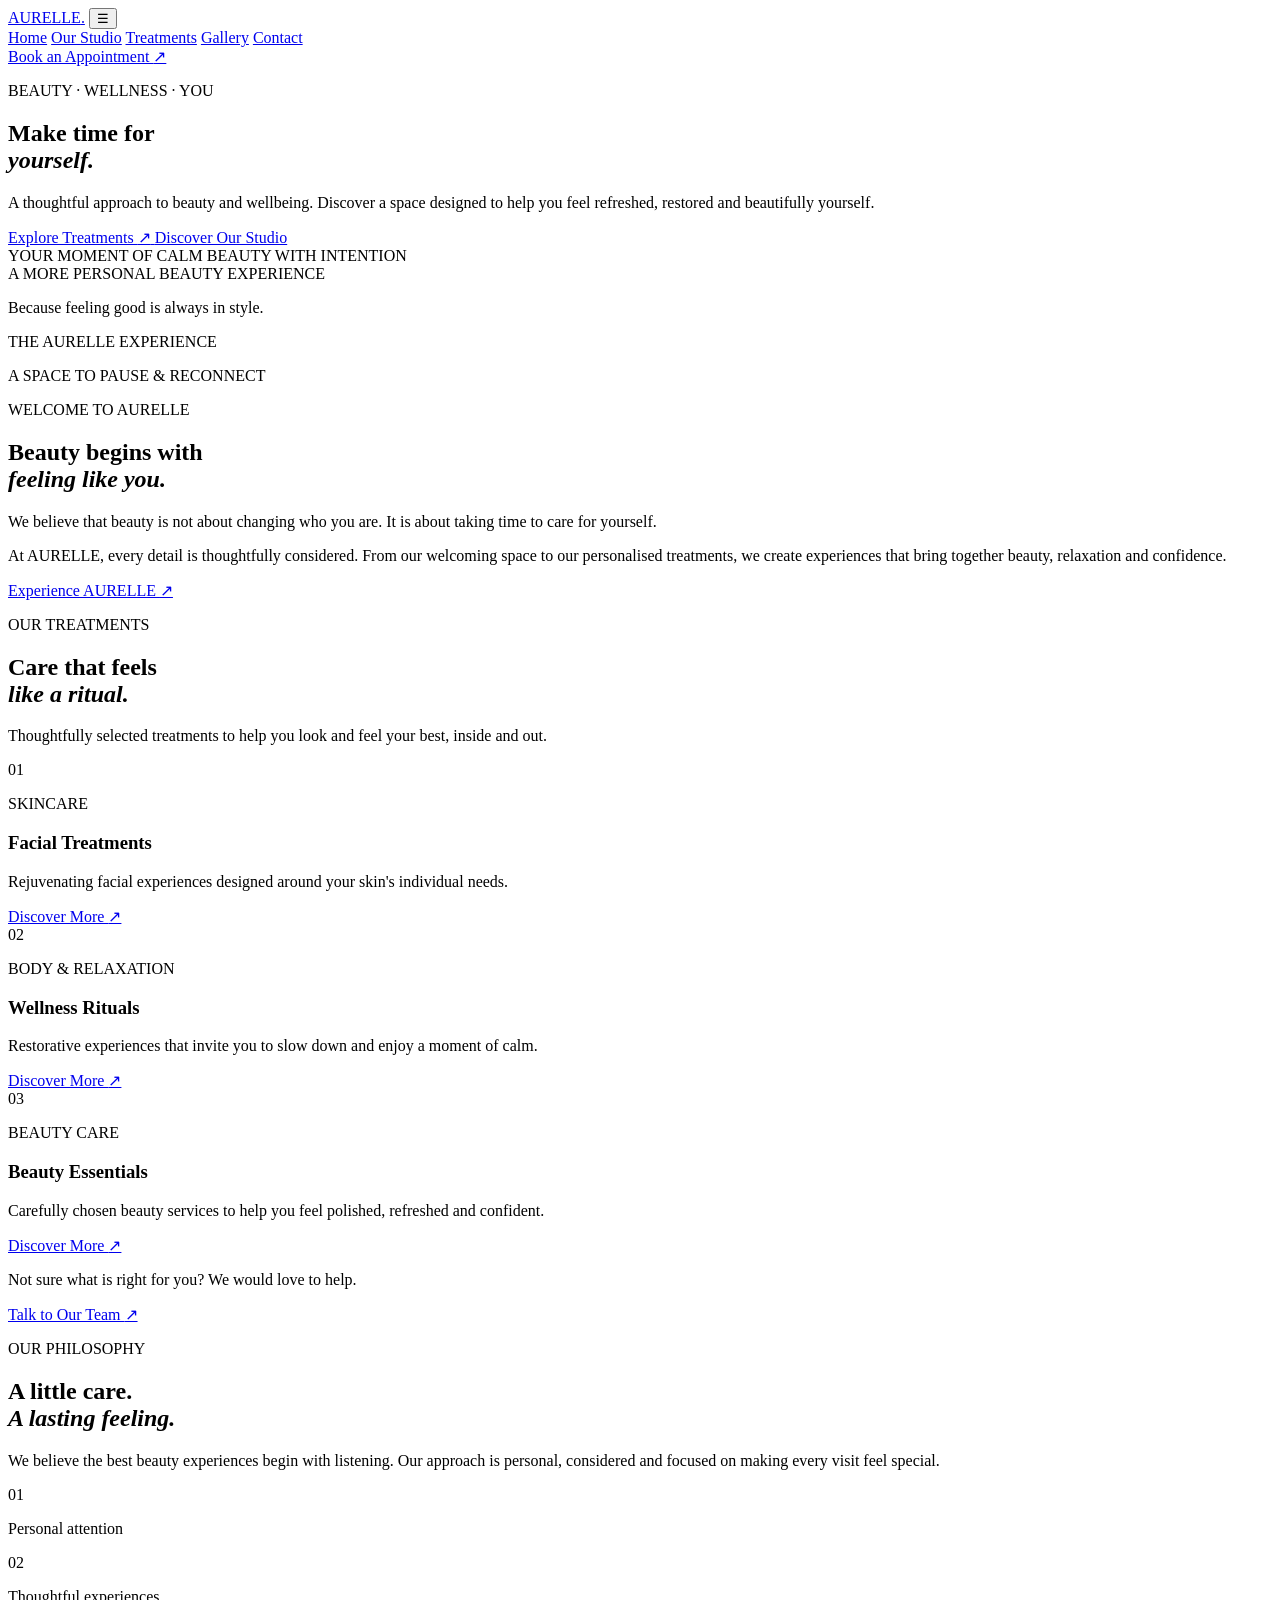
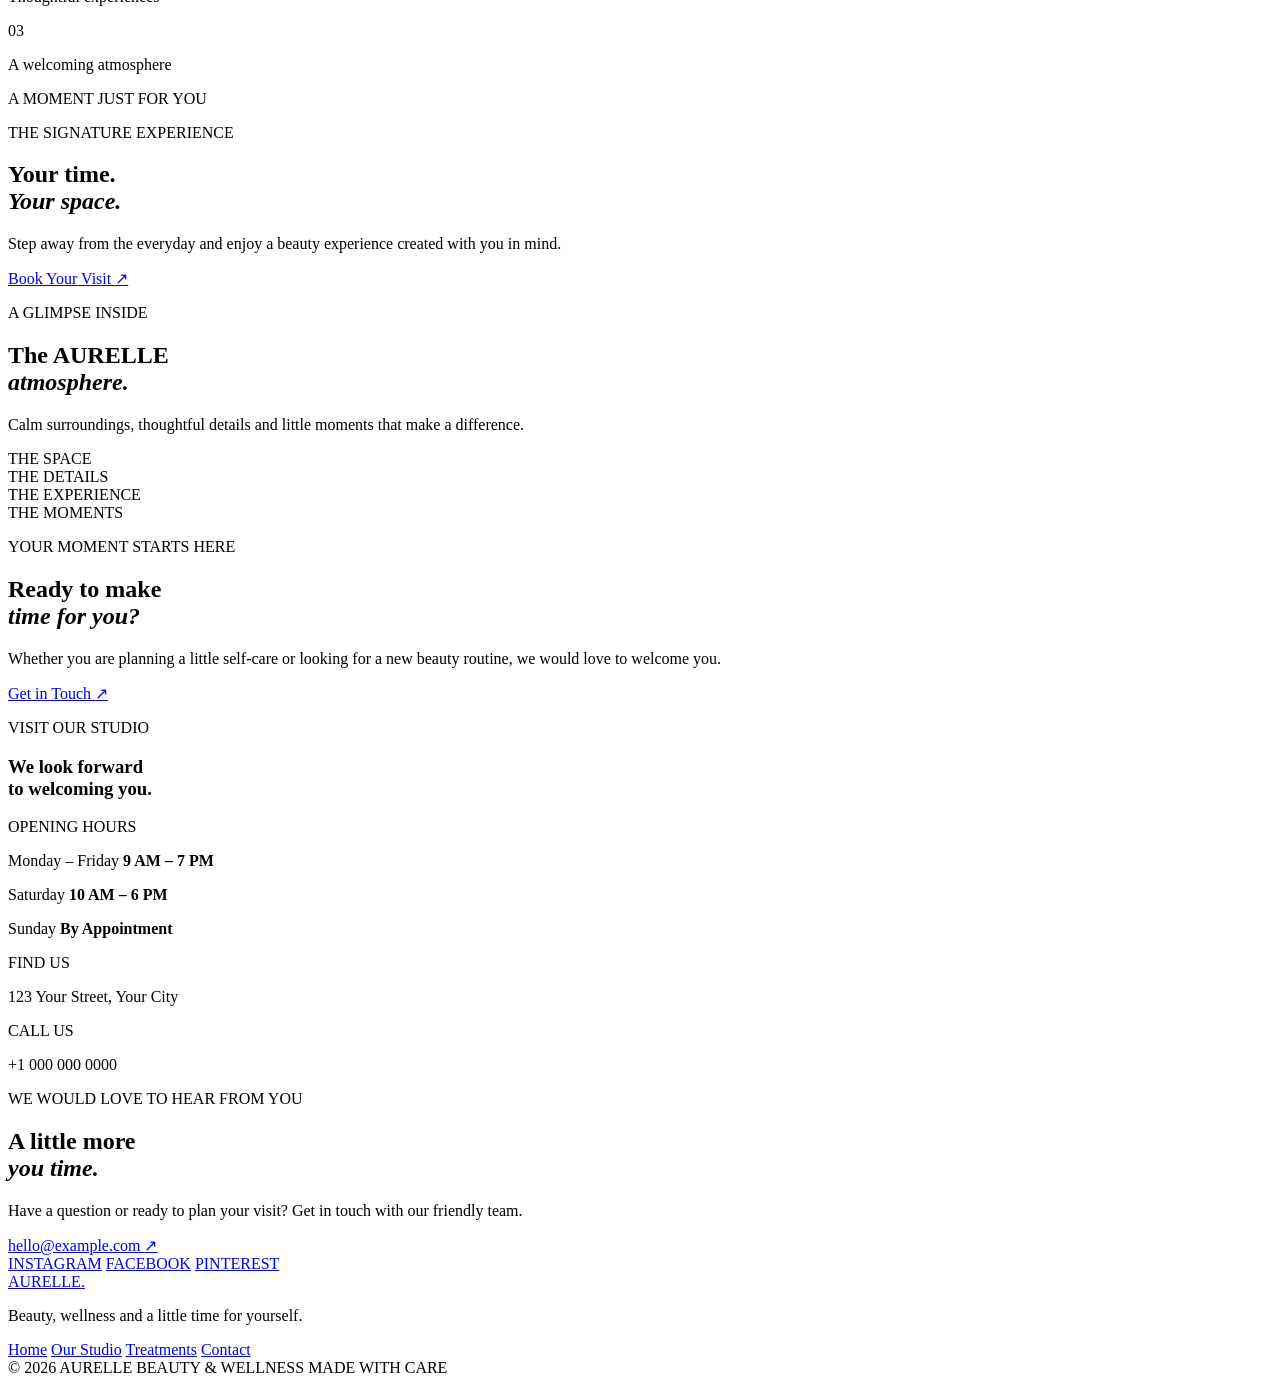
==== template-files/beauty-wellness-v1/index.html @ a6b0f8e2 "Add AURELLE Beauty Wellness HTML" ====
<!DOCTYPE html>
<html lang="en">
<head>
  <meta charset="UTF-8">
  <meta name="viewport" content="width=device-width, initial-scale=1.0">
  <meta name="description" content="AURELLE Beauty & Wellness Studio — Discover a more beautiful balance with our signature beauty and wellness treatments.">
  <title>AURELLE | Beauty & Wellness Studio</title>

  <link rel="preconnect" href="https://fonts.googleapis.com">
  <link rel="preconnect" href="https://fonts.gstatic.com" crossorigin>
  <link href="https://fonts.googleapis.com/css2?family=DM+Sans:wght@400;500;600;700&family=Playfair+Display:ital,wght@0,400;0,500;0,600;1,400;1,500&display=swap" rel="stylesheet">

  <link rel="stylesheet" href="style.css">
</head>
<body>

  <!-- HEADER -->
  <header class="site-header">
    <div class="container nav-wrap">
      <a href="#home" class="logo">AURELLE<span>.</span></a>

      <button class="menu-toggle" aria-label="Open navigation" aria-expanded="false">
        ☰
      </button>

      <nav class="main-nav">
        <a href="#home">Home</a>
        <a href="#about">Our Studio</a>
        <a href="#treatments">Treatments</a>
        <a href="#gallery">Gallery</a>
        <a href="#contact">Contact</a>
      </nav>

      <a href="#booking" class="nav-cta">Book an Appointment <span>↗</span></a>
    </div>
  </header>

  <main>

    <!-- HERO -->
    <section class="hero" id="home">
      <div class="hero-image">
        <div class="hero-overlay"></div>

        <div class="container hero-content">
          <p class="eyebrow">BEAUTY · WELLNESS · YOU</p>

          <h1>Make time for<br><em>yourself.</em></h1>

          <p class="hero-text">
            A thoughtful approach to beauty and wellbeing.
            Discover a space designed to help you feel refreshed,
            restored and beautifully yourself.
          </p>

          <div class="hero-actions">
            <a href="#treatments" class="button button-rose">
              Explore Treatments <span>↗</span>
            </a>
            <a href="#about" class="hero-link">Discover Our Studio</a>
          </div>

          <div class="hero-bottom">
            <span>YOUR MOMENT OF CALM</span>
            <span>BEAUTY WITH INTENTION</span>
          </div>
        </div>
      </div>
    </section>

    <!-- INTRO STRIP -->
    <section class="intro-strip">
      <div class="container intro-inner">
        <span>A MORE PERSONAL BEAUTY EXPERIENCE</span>
        <p>Because feeling good is always in style.</p>
      </div>
    </section>

    <!-- ABOUT -->
    <section class="section about-section" id="about">
      <div class="container about-grid">

        <div class="about-image">
          <div class="about-photo">
            <span>THE AURELLE EXPERIENCE</span>
          </div>
          <p class="image-caption">A SPACE TO PAUSE & RECONNECT</p>
        </div>

        <div class="about-content">
          <p class="eyebrow">WELCOME TO AURELLE</p>

          <h2>Beauty begins with<br><em>feeling like you.</em></h2>

          <p class="lead">
            We believe that beauty is not about changing who you are.
            It is about taking time to care for yourself.
          </p>

          <p>
            At AURELLE, every detail is thoughtfully considered.
            From our welcoming space to our personalised treatments,
            we create experiences that bring together beauty,
            relaxation and confidence.
          </p>

          <a href="#booking" class="text-link">
            Experience AURELLE <span>↗</span>
          </a>
        </div>

      </div>
    </section>

    <!-- TREATMENTS -->
    <section class="section treatments-section" id="treatments">
      <div class="container">

        <div class="section-heading">
          <div>
            <p class="eyebrow">OUR TREATMENTS</p>
            <h2>Care that feels<br><em>like a ritual.</em></h2>
          </div>

          <p class="section-note">
            Thoughtfully selected treatments to help you look
            and feel your best, inside and out.
          </p>
        </div>

        <div class="treatment-grid">

          <article class="treatment-card">
            <div class="treatment-image treatment-one">
              <span>01</span>
            </div>
            <div class="treatment-info">
              <p class="treatment-category">SKINCARE</p>
              <h3>Facial Treatments</h3>
              <p>
                Rejuvenating facial experiences designed around
                your skin's individual needs.
              </p>
              <a href="#booking">Discover More <span>↗</span></a>
            </div>
          </article>

          <article class="treatment-card">
            <div class="treatment-image treatment-two">
              <span>02</span>
            </div>
            <div class="treatment-info">
              <p class="treatment-category">BODY & RELAXATION</p>
              <h3>Wellness Rituals</h3>
              <p>
                Restorative experiences that invite you to slow
                down and enjoy a moment of calm.
              </p>
              <a href="#booking">Discover More <span>↗</span></a>
            </div>
          </article>

          <article class="treatment-card">
            <div class="treatment-image treatment-three">
              <span>03</span>
            </div>
            <div class="treatment-info">
              <p class="treatment-category">BEAUTY CARE</p>
              <h3>Beauty Essentials</h3>
              <p>
                Carefully chosen beauty services to help you
                feel polished, refreshed and confident.
              </p>
              <a href="#booking">Discover More <span>↗</span></a>
            </div>
          </article>

        </div>

        <div class="treatment-bottom">
          <p>Not sure what is right for you? We would love to help.</p>
          <a href="#contact" class="button button-dark">Talk to Our Team <span>↗</span></a>
        </div>

      </div>
    </section>

    <!-- PHILOSOPHY -->
    <section class="philosophy-section">
      <div class="container philosophy-grid">

        <div class="philosophy-content">
          <p class="eyebrow">OUR PHILOSOPHY</p>

          <h2>A little care.<br><em>A lasting feeling.</em></h2>

          <p>
            We believe the best beauty experiences begin with
            listening. Our approach is personal, considered
            and focused on making every visit feel special.
          </p>

          <div class="philosophy-points">
            <div>
              <span>01</span>
              <p>Personal attention</p>
            </div>
            <div>
              <span>02</span>
              <p>Thoughtful experiences</p>
            </div>
            <div>
              <span>03</span>
              <p>A welcoming atmosphere</p>
            </div>
          </div>
        </div>

        <div class="philosophy-image">
          <span>A MOMENT JUST FOR YOU</span>
        </div>

      </div>
    </section>

    <!-- SIGNATURE EXPERIENCE -->
    <section class="signature-section">
      <div class="signature-image"></div>
      <div class="signature-overlay"></div>

      <div class="container signature-content">
        <p class="eyebrow">THE SIGNATURE EXPERIENCE</p>
        <h2>Your time.<br><em>Your space.</em></h2>
        <p>
          Step away from the everyday and enjoy a beauty
          experience created with you in mind.
        </p>
        <a href="#booking" class="button button-light">
          Book Your Visit <span>↗</span>
        </a>
      </div>
    </section>

    <!-- GALLERY -->
    <section class="section gallery-section" id="gallery">
      <div class="container">

        <div class="section-heading gallery-heading">
          <div>
            <p class="eyebrow">A GLIMPSE INSIDE</p>
            <h2>The AURELLE<br><em>atmosphere.</em></h2>
          </div>
          <p class="section-note">
            Calm surroundings, thoughtful details and
            little moments that make a difference.
          </p>
        </div>

        <div class="gallery-grid">
          <div class="gallery-item gallery-one">
            <span>THE SPACE</span>
          </div>
          <div class="gallery-item gallery-two">
            <span>THE DETAILS</span>
          </div>
          <div class="gallery-item gallery-three">
            <span>THE EXPERIENCE</span>
          </div>
          <div class="gallery-item gallery-four">
            <span>THE MOMENTS</span>
          </div>
        </div>

      </div>
    </section>

    <!-- BOOKING -->
    <section class="section booking-section" id="booking">
      <div class="container booking-grid">

        <div class="booking-content">
          <p class="eyebrow">YOUR MOMENT STARTS HERE</p>
          <h2>Ready to make<br><em>time for you?</em></h2>
          <p>
            Whether you are planning a little self-care or
            looking for a new beauty routine, we would love
            to welcome you.
          </p>

          <a href="#contact" class="button button-rose">
            Get in Touch <span>↗</span>
          </a>
        </div>

        <div class="booking-card">
          <p class="eyebrow">VISIT OUR STUDIO</p>
          <h3>We look forward<br>to welcoming you.</h3>

          <div class="booking-detail">
            <span>OPENING HOURS</span>
            <p>Monday – Friday <strong>9 AM – 7 PM</strong></p>
            <p>Saturday <strong>10 AM – 6 PM</strong></p>
            <p>Sunday <strong>By Appointment</strong></p>
          </div>

          <div class="booking-detail">
            <span>FIND US</span>
            <p>123 Your Street, Your City</p>
          </div>

          <div class="booking-detail">
            <span>CALL US</span>
            <p>+1 000 000 0000</p>
          </div>
        </div>

      </div>
    </section>

    <!-- CONTACT -->
    <section class="contact-section" id="contact">
      <div class="container contact-inner">
        <p class="eyebrow">WE WOULD LOVE TO HEAR FROM YOU</p>
        <h2>A little more<br><em>you time.</em></h2>
        <p>
          Have a question or ready to plan your visit?
          Get in touch with our friendly team.
        </p>

        <a href="mailto:hello@example.com" class="button button-light">
          hello@example.com <span>↗</span>
        </a>

        <div class="social-links">
          <a href="#">INSTAGRAM</a>
          <a href="#">FACEBOOK</a>
          <a href="#">PINTEREST</a>
        </div>
      </div>
    </section>

  </main>

  <!-- FOOTER -->
  <footer class="site-footer">
    <div class="container footer-inner">

      <a href="#home" class="footer-logo">AURELLE<span>.</span></a>

      <p>Beauty, wellness and a little time for yourself.</p>

      <div class="footer-links">
        <a href="#home">Home</a>
        <a href="#about">Our Studio</a>
        <a href="#treatments">Treatments</a>
        <a href="#contact">Contact</a>
      </div>

      <div class="footer-bottom">
        <span>© 2026 AURELLE BEAUTY & WELLNESS</span>
        <span>MADE WITH CARE</span>
      </div>

    </div>
  </footer>

  <script>
    const menuToggle = document.querySelector(".menu-toggle");
    const mainNav = document.querySelector(".main-nav");

    menuToggle.addEventListener("click", () => {
      mainNav.classList.toggle("open");
      const isOpen = mainNav.classList.contains("open");
      menuToggle.setAttribute("aria-expanded", isOpen);
      menuToggle.textContent = isOpen ? "✕" : "☰";
    });

    document.querySelectorAll(".main-nav a").forEach(link => {
      link.addEventListener("click", () => {
        mainNav.classList.remove("open");
        menuToggle.setAttribute("aria-expanded", "false");
        menuToggle.textContent = "☰";
      });
    });
  </script>

</body>
</html>
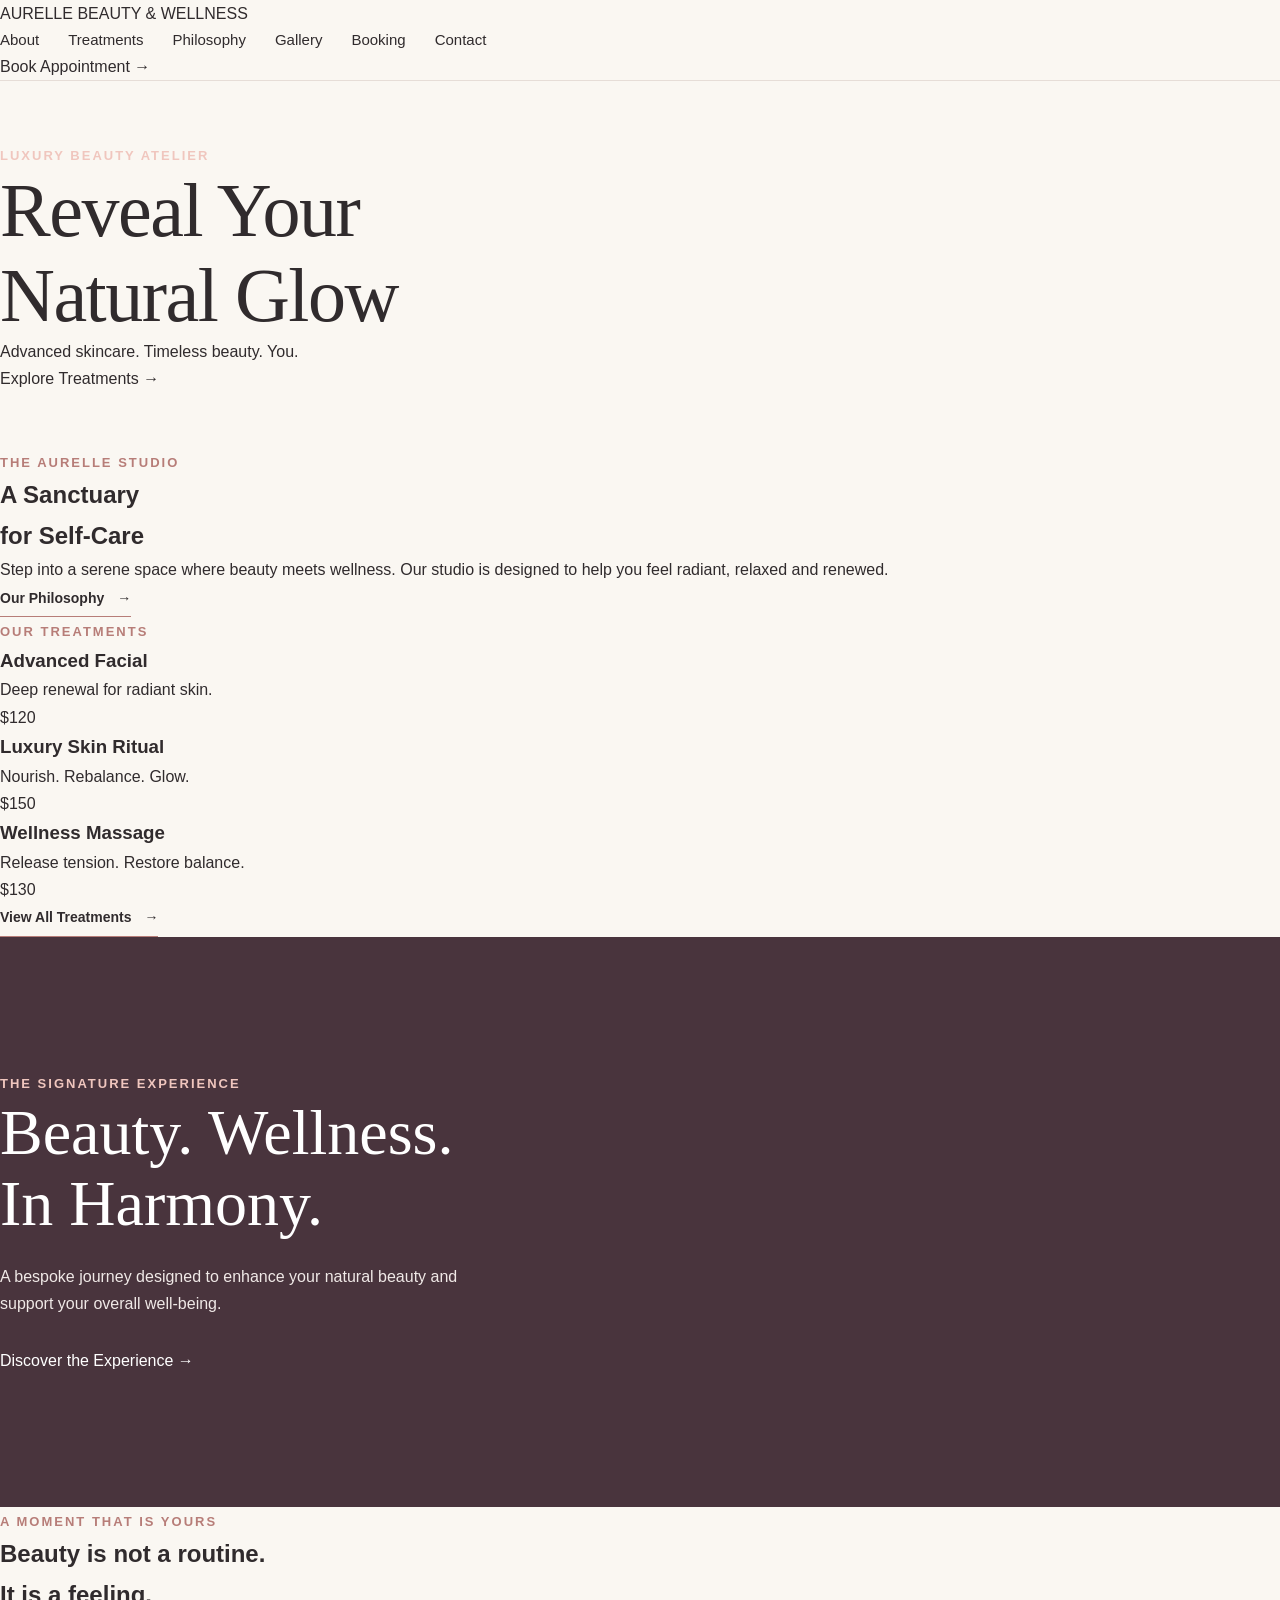
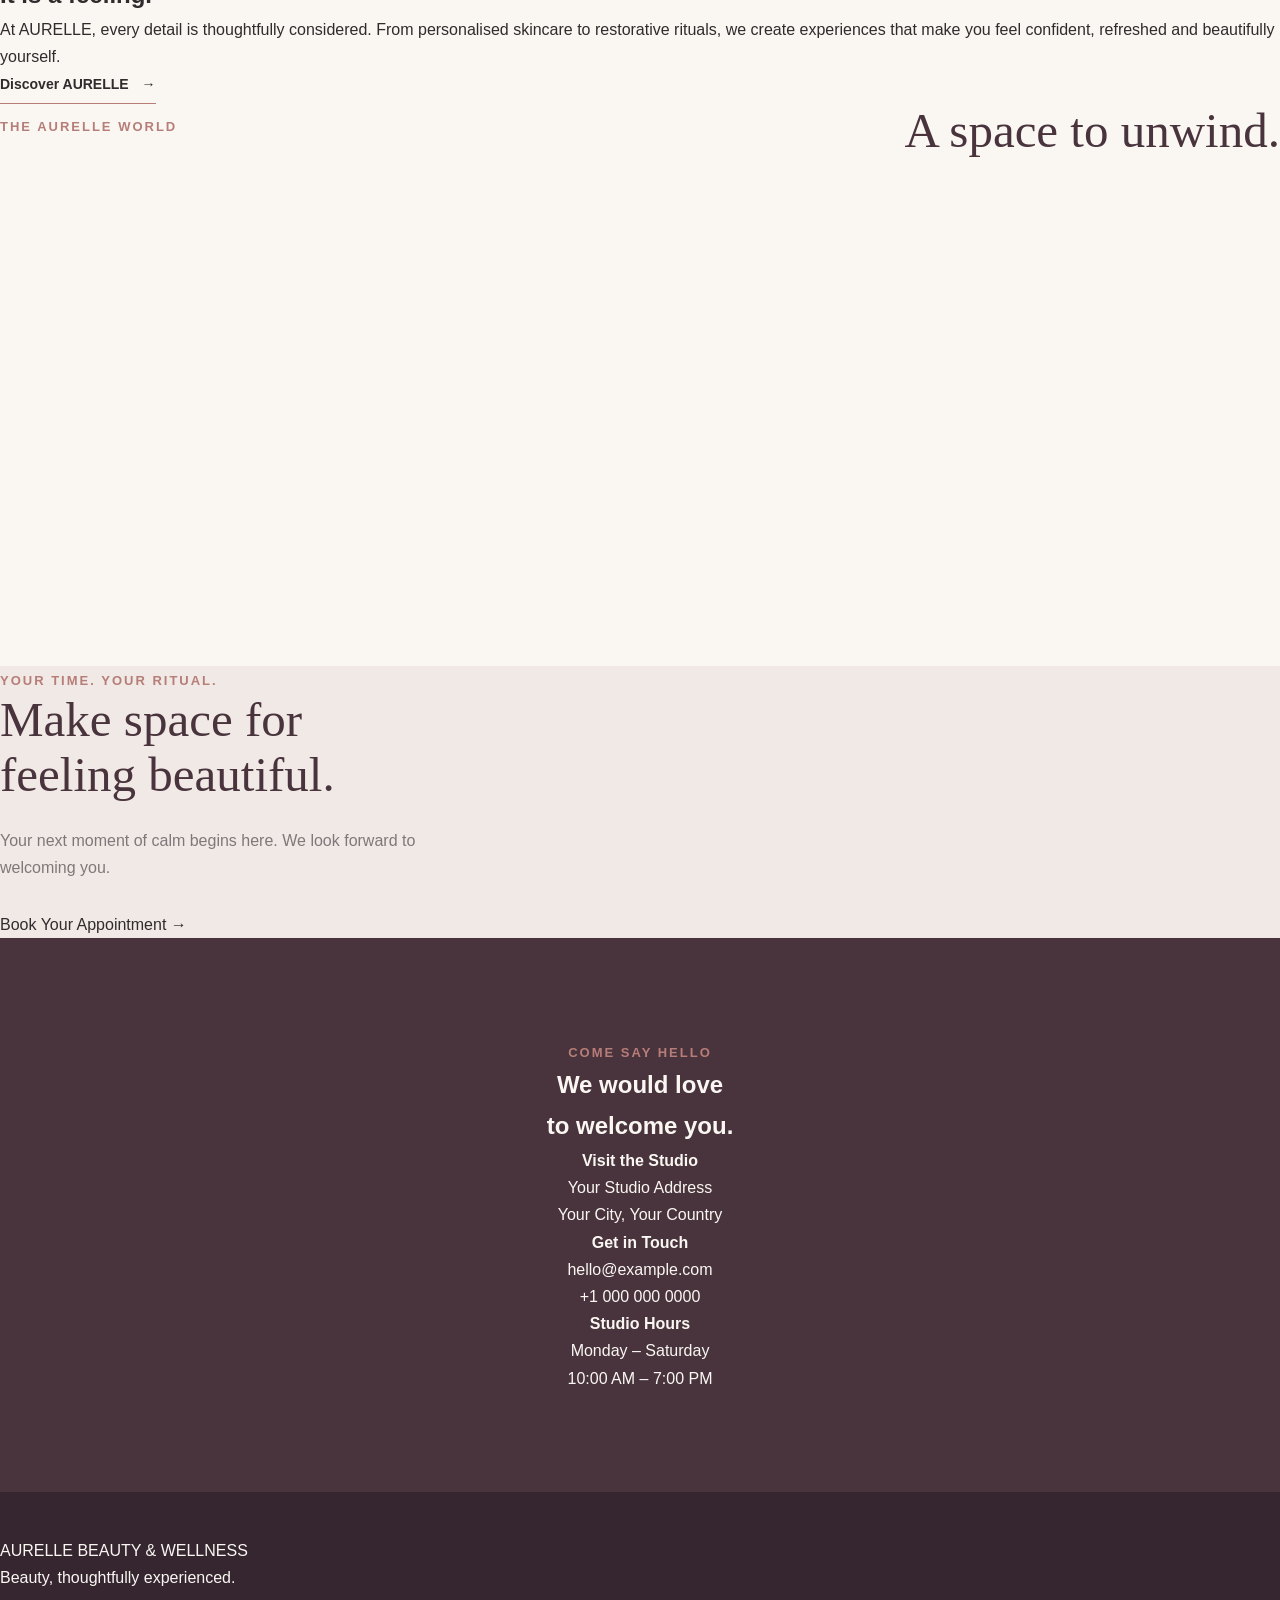
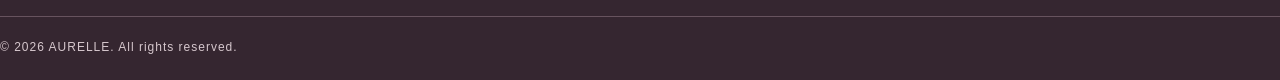
==== commit ef13c8c0: "Redesign AURELLE luxury beauty layout" ====
--- a/template-files/beauty-wellness-v1/index.html
+++ b/template-files/beauty-wellness-v1/index.html
@@ -4,365 +4,167 @@
 <head>
   <meta charset="UTF-8">
   <meta name="viewport" content="width=device-width, initial-scale=1.0">
-  <meta name="description" content="AURELLE Beauty & Wellness Studio — Discover a more beautiful balance with our signature beauty and wellness treatments.">
-  <title>AURELLE | Beauty & Wellness Studio</title>
+  <meta name="description" content="AURELLE Luxury Beauty Atelier — advanced skincare, timeless beauty and restorative wellness.">
+  <title>AURELLE | Luxury Beauty Atelier</title>
 
   <link rel="preconnect" href="https://fonts.googleapis.com">
   <link rel="preconnect" href="https://fonts.gstatic.com" crossorigin>
-  <link href="https://fonts.googleapis.com/css2?family=DM+Sans:wght@400;500;600;700&family=Playfair+Display:ital,wght@0,400;0,500;0,600;1,400;1,500&display=swap" rel="stylesheet">
+  <link href="https://fonts.googleapis.com/css2?family=DM+Sans:wght@400;500;600;700&family=Playfair+Display:wght@400;500;600&display=swap" rel="stylesheet">
 
   <link rel="stylesheet" href="style.css">
 </head>
+
 <body>
 
-  <!-- HEADER -->
   <header class="site-header">
-    <div class="container nav-wrap">
-      <a href="#home" class="logo">AURELLE<span>.</span></a>
+    <a href="#home" class="brand">
+      <span class="brand-name">AURELLE</span>
+      <span class="brand-subtitle">BEAUTY & WELLNESS</span>
+    </a>
 
-      <button class="menu-toggle" aria-label="Open navigation" aria-expanded="false">
-        ☰
-      </button>
+    <button class="menu-toggle" aria-label="Open navigation" aria-expanded="false">
+      <span></span>
+      <span></span>
+    </button>
 
-      <nav class="main-nav">
-        <a href="#home">Home</a>
-        <a href="#about">Our Studio</a>
-        <a href="#treatments">Treatments</a>
-        <a href="#gallery">Gallery</a>
-        <a href="#contact">Contact</a>
-      </nav>
+    <nav class="main-nav">
+      <a href="#studio">About</a>
+      <a href="#treatments">Treatments</a>
+      <a href="#philosophy">Philosophy</a>
+      <a href="#gallery">Gallery</a>
+      <a href="#booking">Booking</a>
+      <a href="#contact">Contact</a>
+    </nav>
 
-      <a href="#booking" class="nav-cta">Book an Appointment <span>↗</span></a>
-    </div>
+    <a href="#booking" class="header-button">Book Appointment <span>→</span></a>
   </header>
 
   <main>
 
     <!-- HERO -->
     <section class="hero" id="home">
-      <div class="hero-image">
-        <div class="hero-overlay"></div>
-
-        <div class="container hero-content">
-          <p class="eyebrow">BEAUTY · WELLNESS · YOU</p>
-
-          <h1>Make time for<br><em>yourself.</em></h1>
-
-          <p class="hero-text">
-            A thoughtful approach to beauty and wellbeing.
-            Discover a space designed to help you feel refreshed,
-            restored and beautifully yourself.
-          </p>
-
-          <div class="hero-actions">
-            <a href="#treatments" class="button button-rose">
-              Explore Treatments <span>↗</span>
-            </a>
-            <a href="#about" class="hero-link">Discover Our Studio</a>
-          </div>
-
-          <div class="hero-bottom">
-            <span>YOUR MOMENT OF CALM</span>
-            <span>BEAUTY WITH INTENTION</span>
-          </div>
-        </div>
+      <div class="hero-content">
+        <span class="eyebrow">LUXURY BEAUTY ATELIER</span>
+        <h1>Reveal Your<br>Natural Glow</h1>
+        <p>Advanced skincare. Timeless beauty. You.</p>
+        <a href="#treatments" class="primary-button">Explore Treatments <span>→</span></a>
       </div>
     </section>
 
-    <!-- INTRO STRIP -->
-    <section class="intro-strip">
-      <div class="container intro-inner">
-        <span>A MORE PERSONAL BEAUTY EXPERIENCE</span>
-        <p>Because feeling good is always in style.</p>
+    <!-- STUDIO AND TREATMENTS -->
+    <section class="studio-treatment" id="studio">
+
+      <div class="studio-image" role="img" aria-label="Elegant luxury spa treatment room"></div>
+
+      <div class="studio-intro">
+        <span class="eyebrow">THE AURELLE STUDIO</span>
+        <h2>A Sanctuary<br>for Self-Care</h2>
+        <p>Step into a serene space where beauty meets wellness. Our studio is designed to help you feel radiant, relaxed and renewed.</p>
+        <a href="#philosophy" class="text-link">Our Philosophy <span>→</span></a>
+      </div>
+
+      <div class="treatment-list" id="treatments">
+        <span class="eyebrow">OUR TREATMENTS</span>
+
+        <div class="treatment-row">
+          <div>
+            <h3>Advanced Facial</h3>
+            <p>Deep renewal for radiant skin.</p>
+          </div>
+          <span class="treatment-price">$120</span>
+        </div>
+
+        <div class="treatment-row">
+          <div>
+            <h3>Luxury Skin Ritual</h3>
+            <p>Nourish. Rebalance. Glow.</p>
+          </div>
+          <span class="treatment-price">$150</span>
+        </div>
+
+        <div class="treatment-row">
+          <div>
+            <h3>Wellness Massage</h3>
+            <p>Release tension. Restore balance.</p>
+          </div>
+          <span class="treatment-price">$130</span>
+        </div>
+
+        <a href="#booking" class="text-link">View All Treatments <span>→</span></a>
+      </div>
+
+    </section>
+
+    <!-- SIGNATURE EXPERIENCE -->
+    <section class="signature-section" id="philosophy">
+      <div class="signature-content">
+        <span class="eyebrow">THE SIGNATURE EXPERIENCE</span>
+        <h2>Beauty. Wellness.<br>In Harmony.</h2>
+        <p>A bespoke journey designed to enhance your natural beauty and support your overall well-being.</p>
+        <a href="#booking" class="light-button">Discover the Experience <span>→</span></a>
       </div>
     </section>
 
-    <!-- ABOUT -->
-    <section class="section about-section" id="about">
-      <div class="container about-grid">
+    <!-- EDITORIAL INTRODUCTION -->
+    <section class="editorial-section">
+      <div class="editorial-heading">
+        <span class="eyebrow">A MOMENT THAT IS YOURS</span>
+        <h2>Beauty is not a routine.<br>It is a feeling.</h2>
+      </div>
 
-        <div class="about-image">
-          <div class="about-photo">
-            <span>THE AURELLE EXPERIENCE</span>
-          </div>
-          <p class="image-caption">A SPACE TO PAUSE & RECONNECT</p>
-        </div>
-
-        <div class="about-content">
-          <p class="eyebrow">WELCOME TO AURELLE</p>
-
-          <h2>Beauty begins with<br><em>feeling like you.</em></h2>
-
-          <p class="lead">
-            We believe that beauty is not about changing who you are.
-            It is about taking time to care for yourself.
-          </p>
-
-          <p>
-            At AURELLE, every detail is thoughtfully considered.
-            From our welcoming space to our personalised treatments,
-            we create experiences that bring together beauty,
-            relaxation and confidence.
-          </p>
-
-          <a href="#booking" class="text-link">
-            Experience AURELLE <span>↗</span>
-          </a>
-        </div>
-
-      </div>
-    </section>
-
-    <!-- TREATMENTS -->
-    <section class="section treatments-section" id="treatments">
-      <div class="container">
-
-        <div class="section-heading">
-          <div>
-            <p class="eyebrow">OUR TREATMENTS</p>
-            <h2>Care that feels<br><em>like a ritual.</em></h2>
-          </div>
-
-          <p class="section-note">
-            Thoughtfully selected treatments to help you look
-            and feel your best, inside and out.
-          </p>
-        </div>
-
-        <div class="treatment-grid">
-
-          <article class="treatment-card">
-            <div class="treatment-image treatment-one">
-              <span>01</span>
-            </div>
-            <div class="treatment-info">
-              <p class="treatment-category">SKINCARE</p>
-              <h3>Facial Treatments</h3>
-              <p>
-                Rejuvenating facial experiences designed around
-                your skin's individual needs.
-              </p>
-              <a href="#booking">Discover More <span>↗</span></a>
-            </div>
-          </article>
-
-          <article class="treatment-card">
-            <div class="treatment-image treatment-two">
-              <span>02</span>
-            </div>
-            <div class="treatment-info">
-              <p class="treatment-category">BODY & RELAXATION</p>
-              <h3>Wellness Rituals</h3>
-              <p>
-                Restorative experiences that invite you to slow
-                down and enjoy a moment of calm.
-              </p>
-              <a href="#booking">Discover More <span>↗</span></a>
-            </div>
-          </article>
-
-          <article class="treatment-card">
-            <div class="treatment-image treatment-three">
-              <span>03</span>
-            </div>
-            <div class="treatment-info">
-              <p class="treatment-category">BEAUTY CARE</p>
-              <h3>Beauty Essentials</h3>
-              <p>
-                Carefully chosen beauty services to help you
-                feel polished, refreshed and confident.
-              </p>
-              <a href="#booking">Discover More <span>↗</span></a>
-            </div>
-          </article>
-
-        </div>
-
-        <div class="treatment-bottom">
-          <p>Not sure what is right for you? We would love to help.</p>
-          <a href="#contact" class="button button-dark">Talk to Our Team <span>↗</span></a>
-        </div>
-
-      </div>
-    </section>
-
-    <!-- PHILOSOPHY -->
-    <section class="philosophy-section">
-      <div class="container philosophy-grid">
-
-        <div class="philosophy-content">
-          <p class="eyebrow">OUR PHILOSOPHY</p>
-
-          <h2>A little care.<br><em>A lasting feeling.</em></h2>
-
-          <p>
-            We believe the best beauty experiences begin with
-            listening. Our approach is personal, considered
-            and focused on making every visit feel special.
-          </p>
-
-          <div class="philosophy-points">
-            <div>
-              <span>01</span>
-              <p>Personal attention</p>
-            </div>
-            <div>
-              <span>02</span>
-              <p>Thoughtful experiences</p>
-            </div>
-            <div>
-              <span>03</span>
-              <p>A welcoming atmosphere</p>
-            </div>
-          </div>
-        </div>
-
-        <div class="philosophy-image">
-          <span>A MOMENT JUST FOR YOU</span>
-        </div>
-
-      </div>
-    </section>
-
-    <!-- SIGNATURE EXPERIENCE -->
-    <section class="signature-section">
-      <div class="signature-image"></div>
-      <div class="signature-overlay"></div>
-
-      <div class="container signature-content">
-        <p class="eyebrow">THE SIGNATURE EXPERIENCE</p>
-        <h2>Your time.<br><em>Your space.</em></h2>
-        <p>
-          Step away from the everyday and enjoy a beauty
-          experience created with you in mind.
-        </p>
-        <a href="#booking" class="button button-light">
-          Book Your Visit <span>↗</span>
-        </a>
+      <div class="editorial-copy">
+        <p>At AURELLE, every detail is thoughtfully considered. From personalised skincare to restorative rituals, we create experiences that make you feel confident, refreshed and beautifully yourself.</p>
+        <a href="#contact" class="text-link">Discover AURELLE <span>→</span></a>
       </div>
     </section>
 
     <!-- GALLERY -->
-    <section class="section gallery-section" id="gallery">
-      <div class="container">
+    <section class="gallery-section" id="gallery">
+      <div class="section-heading">
+        <span class="eyebrow">THE AURELLE WORLD</span>
+        <h2>A space to unwind.</h2>
+      </div>
 
-        <div class="section-heading gallery-heading">
-          <div>
-            <p class="eyebrow">A GLIMPSE INSIDE</p>
-            <h2>The AURELLE<br><em>atmosphere.</em></h2>
-          </div>
-          <p class="section-note">
-            Calm surroundings, thoughtful details and
-            little moments that make a difference.
-          </p>
-        </div>
-
-        <div class="gallery-grid">
-          <div class="gallery-item gallery-one">
-            <span>THE SPACE</span>
-          </div>
-          <div class="gallery-item gallery-two">
-            <span>THE DETAILS</span>
-          </div>
-          <div class="gallery-item gallery-three">
-            <span>THE EXPERIENCE</span>
-          </div>
-          <div class="gallery-item gallery-four">
-            <span>THE MOMENTS</span>
-          </div>
-        </div>
-
+      <div class="gallery-grid">
+        <div class="gallery-image gallery-one" role="img" aria-label="Relaxing spa interior"></div>
+        <div class="gallery-image gallery-two" role="img" aria-label="Luxury skincare products"></div>
+        <div class="gallery-image gallery-three" role="img" aria-label="Spa wellness treatment"></div>
       </div>
     </section>
 
     <!-- BOOKING -->
-    <section class="section booking-section" id="booking">
-      <div class="container booking-grid">
-
-        <div class="booking-content">
-          <p class="eyebrow">YOUR MOMENT STARTS HERE</p>
-          <h2>Ready to make<br><em>time for you?</em></h2>
-          <p>
-            Whether you are planning a little self-care or
-            looking for a new beauty routine, we would love
-            to welcome you.
-          </p>
-
-          <a href="#contact" class="button button-rose">
-            Get in Touch <span>↗</span>
-          </a>
-        </div>
-
-        <div class="booking-card">
-          <p class="eyebrow">VISIT OUR STUDIO</p>
-          <h3>We look forward<br>to welcoming you.</h3>
-
-          <div class="booking-detail">
-            <span>OPENING HOURS</span>
-            <p>Monday – Friday <strong>9 AM – 7 PM</strong></p>
-            <p>Saturday <strong>10 AM – 6 PM</strong></p>
-            <p>Sunday <strong>By Appointment</strong></p>
-          </div>
-
-          <div class="booking-detail">
-            <span>FIND US</span>
-            <p>123 Your Street, Your City</p>
-          </div>
-
-          <div class="booking-detail">
-            <span>CALL US</span>
-            <p>+1 000 000 0000</p>
-          </div>
-        </div>
-
+    <section class="booking-section" id="booking">
+      <div class="booking-content">
+        <span class="eyebrow">YOUR TIME. YOUR RITUAL.</span>
+        <h2>Make space for<br>feeling beautiful.</h2>
+        <p>Your next moment of calm begins here. We look forward to welcoming you.</p>
+        <a href="#contact" class="primary-button">Book Your Appointment <span>→</span></a>
       </div>
     </section>
 
     <!-- CONTACT -->
     <section class="contact-section" id="contact">
-      <div class="container contact-inner">
-        <p class="eyebrow">WE WOULD LOVE TO HEAR FROM YOU</p>
-        <h2>A little more<br><em>you time.</em></h2>
-        <p>
-          Have a question or ready to plan your visit?
-          Get in touch with our friendly team.
-        </p>
+      <div>
+        <span class="eyebrow">COME SAY HELLO</span>
+        <h2>We would love<br>to welcome you.</h2>
+      </div>
 
-        <a href="mailto:hello@example.com" class="button button-light">
-          hello@example.com <span>↗</span>
-        </a>
-
-        <div class="social-links">
-          <a href="#">INSTAGRAM</a>
-          <a href="#">FACEBOOK</a>
-          <a href="#">PINTEREST</a>
-        </div>
+      <div class="contact-details">
+        <p><strong>Visit the Studio</strong><br>Your Studio Address<br>Your City, Your Country</p>
+        <p><strong>Get in Touch</strong><br>hello@example.com<br>+1 000 000 0000</p>
+        <p><strong>Studio Hours</strong><br>Monday – Saturday<br>10:00 AM – 7:00 PM</p>
       </div>
     </section>
 
   </main>
 
-  <!-- FOOTER -->
   <footer class="site-footer">
-    <div class="container footer-inner">
-
-      <a href="#home" class="footer-logo">AURELLE<span>.</span></a>
-
-      <p>Beauty, wellness and a little time for yourself.</p>
-
-      <div class="footer-links">
-        <a href="#home">Home</a>
-        <a href="#about">Our Studio</a>
-        <a href="#treatments">Treatments</a>
-        <a href="#contact">Contact</a>
-      </div>
-
-      <div class="footer-bottom">
-        <span>© 2026 AURELLE BEAUTY & WELLNESS</span>
-        <span>MADE WITH CARE</span>
-      </div>
-
-    </div>
+    <a href="#home" class="brand footer-brand">
+      <span class="brand-name">AURELLE</span>
+      <span class="brand-subtitle">BEAUTY & WELLNESS</span>
+    </a>
+    <p>Beauty, thoughtfully experienced.</p>
+    <span class="footer-bottom">© 2026 AURELLE. All rights reserved.</span>
   </footer>
 
   <script>
@@ -370,17 +172,16 @@
     const mainNav = document.querySelector(".main-nav");
 
     menuToggle.addEventListener("click", () => {
-      mainNav.classList.toggle("open");
-      const isOpen = mainNav.classList.contains("open");
+      const isOpen = mainNav.classList.toggle("active");
+      menuToggle.classList.toggle("active");
       menuToggle.setAttribute("aria-expanded", isOpen);
-      menuToggle.textContent = isOpen ? "✕" : "☰";
     });
 
-    document.querySelectorAll(".main-nav a").forEach(link => {
+    mainNav.querySelectorAll("a").forEach(link => {
       link.addEventListener("click", () => {
-        mainNav.classList.remove("open");
+        mainNav.classList.remove("active");
+        menuToggle.classList.remove("active");
         menuToggle.setAttribute("aria-expanded", "false");
-        menuToggle.textContent = "☰";
       });
     });
   </script>
--- a/template-files/beauty-wellness-v1/style.css
+++ b/template-files/beauty-wellness-v1/style.css
@@ -0,0 +1,1103 @@
+
+:root {
+  --blush: #E8D5D0;
+  --ivory: #FAF7F2;
+  --rose: #B77D78;
+  --plum: #49343D;
+  --sage: #A5AA96;
+  --charcoal: #302B2D;
+  --muted: #81777A;
+  --white: #FFFFFF;
+  --border: #E6DDD7;
+}
+
+* {
+  margin: 0;
+  padding: 0;
+  box-sizing: border-box;
+}
+
+html {
+  scroll-behavior: smooth;
+}
+
+body {
+  background: var(--ivory);
+  color: var(--charcoal);
+  font-family: "DM Sans", Arial, sans-serif;
+  font-size: 16px;
+  line-height: 1.7;
+}
+
+a {
+  color: inherit;
+  text-decoration: none;
+}
+
+.container {
+  width: min(1160px, 88%);
+  margin: 0 auto;
+}
+
+/* HEADER */
+
+.site-header {
+  background: var(--ivory);
+  position: sticky;
+  top: 0;
+  z-index: 100;
+  border-bottom: 1px solid var(--border);
+}
+
+.nav-wrap {
+  min-height: 86px;
+  display: flex;
+  align-items: center;
+  justify-content: space-between;
+  gap: 25px;
+}
+
+.logo,
+.footer-logo {
+  font-family: "Playfair Display", Georgia, serif;
+  font-size: 29px;
+  font-weight: 600;
+  letter-spacing: 2px;
+  white-space: nowrap;
+  color: var(--plum);
+}
+
+.logo span,
+.footer-logo span {
+  color: var(--rose);
+}
+
+.main-nav {
+  display: flex;
+  align-items: center;
+  gap: 29px;
+}
+
+.main-nav a {
+  font-size: 15px;
+  font-weight: 500;
+  transition: color 0.2s;
+}
+
+.main-nav a:hover,
+.footer-links a:hover {
+  color: var(--rose);
+}
+
+.nav-cta {
+  background: var(--plum);
+  color: var(--white);
+  padding: 12px 19px;
+  font-size: 13px;
+  font-weight: 700;
+  transition: 0.25s;
+  white-space: nowrap;
+}
+
+.nav-cta:hover {
+  background: var(--rose);
+}
+
+.nav-cta span {
+  margin-left: 8px;
+}
+
+.menu-toggle {
+  display: none;
+  border: 0;
+  background: none;
+  color: var(--plum);
+  font-size: 25px;
+  cursor: pointer;
+}
+
+/* HERO */
+
+.hero-image {
+  position: relative;
+  min-height: 700px;
+  display: flex;
+  align-items: center;
+  background:
+    linear-gradient(90deg, rgba(48, 34, 40, 0.75), rgba(48, 34, 40, 0.18)),
+    url("https://images.unsplash.com/photo-1600334129128-685c5582fd35?w=2000") center/cover no-repeat;
+  color: var(--white);
+}
+
+.hero-overlay {
+  position: absolute;
+  inset: 0;
+  background: linear-gradient(0deg, rgba(48, 34, 40, 0.22), transparent 55%);
+}
+
+.hero-content {
+  position: relative;
+  z-index: 1;
+  padding-top: 60px;
+  padding-bottom: 55px;
+}
+
+.eyebrow {
+  color: var(--rose);
+  font-size: 13px;
+  font-weight: 700;
+  letter-spacing: 2px;
+  line-height: 1.5;
+  margin-bottom: 22px;
+}
+
+.hero .eyebrow,
+.signature-content .eyebrow {
+  color: #F0C6BE;
+}
+
+.hero h1,
+.about-content h2,
+.section-heading h2,
+.philosophy-content h2,
+.signature-content h2,
+.booking-content h2,
+.contact-inner h2 {
+  font-family: "Playfair Display", Georgia, serif;
+  font-weight: 400;
+  line-height: 1.12;
+}
+
+.hero h1 {
+  font-size: 76px;
+  letter-spacing: -1.5px;
+  max-width: 750px;
+}
+
+.hero h1 em,
+.signature-content h2 em {
+  color: #F0C6BE;
+  font-weight: 400;
+}
+
+.hero-text {
+  color: #F0E9E7;
+  font-size: 17px;
+  max-width: 520px;
+  margin-top: 25px;
+}
+
+.hero-actions {
+  display: flex;
+  align-items: center;
+  gap: 28px;
+  margin-top: 35px;
+  flex-wrap: wrap;
+}
+
+.button {
+  display: inline-flex;
+  align-items: center;
+  justify-content: center;
+  gap: 16px;
+  padding: 16px 24px;
+  font-size: 14px;
+  font-weight: 700;
+  transition: 0.25s;
+}
+
+.button-rose {
+  background: var(--rose);
+  color: var(--white);
+}
+
+.button-rose:hover {
+  background: #9D6562;
+}
+
+.button-dark {
+  background: var(--plum);
+  color: var(--white);
+}
+
+.button-dark:hover {
+  background: var(--rose);
+}
+
+.button-light {
+  background: var(--ivory);
+  color: var(--plum);
+}
+
+.button-light:hover {
+  background: var(--blush);
+}
+
+.hero-link {
+  font-size: 14px;
+  font-weight: 700;
+  border-bottom: 1px solid rgba(255,255,255,0.75);
+  padding-bottom: 5px;
+}
+
+.hero-bottom {
+  display: flex;
+  justify-content: space-between;
+  gap: 20px;
+  margin-top: 95px;
+  color: #F0E9E7;
+  font-size: 11px;
+  font-weight: 700;
+  letter-spacing: 1.5px;
+}
+
+/* INTRO STRIP */
+
+.intro-strip {
+  background: var(--plum);
+  color: var(--ivory);
+  padding: 30px 0;
+}
+
+.intro-inner {
+  display: grid;
+  grid-template-columns: 0.8fr 1.2fr;
+  gap: 35px;
+  align-items: center;
+}
+
+.intro-inner > span {
+  color: #E9B9B1;
+  font-size: 12px;
+  font-weight: 700;
+  letter-spacing: 1.5px;
+}
+
+.intro-inner p {
+  font-family: "Playfair Display", Georgia, serif;
+  font-size: 24px;
+}
+
+/* GENERAL SECTIONS */
+
+.section {
+  padding: 110px 0;
+}
+
+/* ABOUT */
+
+.about-grid {
+  display: grid;
+  grid-template-columns: 1fr 1fr;
+  gap: 90px;
+  align-items: center;
+}
+
+.about-image {
+  position: relative;
+  padding: 0 25px 30px 0;
+}
+
+.about-photo {
+  min-height: 500px;
+  background:
+    linear-gradient(rgba(73, 52, 61, 0.10), rgba(73, 52, 61, 0.10)),
+    url("https://images.unsplash.com/photo-1540555700478-4be289fbecef?w=1000") center/cover;
+  display: flex;
+  align-items: end;
+  justify-content: center;
+  padding: 20px;
+}
+
+.about-photo span {
+  background: rgba(73, 52, 61, 0.85);
+  color: var(--white);
+  padding: 9px 14px;
+  font-size: 11px;
+  letter-spacing: 1px;
+}
+
+.image-caption {
+  position: absolute;
+  right: 25px;
+  bottom: 5px;
+  font-size: 11px;
+  font-weight: 700;
+  letter-spacing: 1px;
+  color: var(--muted);
+}
+
+.about-content h2,
+.section-heading h2,
+.philosophy-content h2,
+.booking-content h2 {
+  font-size: 49px;
+  color: var(--plum);
+}
+
+.about-content h2 em,
+.section-heading h2 em,
+.philosophy-content h2 em,
+.booking-content h2 em {
+  color: var(--rose);
+}
+
+.about-content .lead {
+  font-family: "Playfair Display", Georgia, serif;
+  font-size: 22px;
+  line-height: 1.55;
+  margin: 27px 0 20px;
+  color: var(--charcoal);
+}
+
+.about-content > p:not(.eyebrow):not(.lead) {
+  color: var(--muted);
+  font-size: 15px;
+  margin-bottom: 27px;
+}
+
+.text-link {
+  display: inline-block;
+  border-bottom: 1px solid var(--rose);
+  padding-bottom: 6px;
+  font-size: 14px;
+  font-weight: 700;
+}
+
+.text-link span {
+  margin-left: 9px;
+}
+
+/* TREATMENTS */
+
+.treatments-section {
+  background: #F0E9E5;
+}
+
+.section-heading {
+  display: flex;
+  justify-content: space-between;
+  align-items: end;
+  gap: 40px;
+  margin-bottom: 50px;
+}
+
+.section-note {
+  color: var(--muted);
+  font-size: 15px;
+  max-width: 340px;
+}
+
+.treatment-grid {
+  display: grid;
+  grid-template-columns: repeat(3, 1fr);
+  gap: 27px;
+}
+
+.treatment-card {
+  background: var(--ivory);
+}
+
+.treatment-image {
+  min-height: 275px;
+  background-size: cover;
+  background-position: center;
+  display: flex;
+  align-items: start;
+  justify-content: end;
+  padding: 18px;
+}
+
+.treatment-one {
+  background-image: url("https://images.unsplash.com/photo-1570172619644-dfd03ed5d881?w=900");
+}
+
+.treatment-two {
+  background-image: url("https://images.unsplash.com/photo-1544161515-4ab6ce6db874?w=900");
+}
+
+.treatment-three {
+  background-image: url("https://images.unsplash.com/photo-1512496015851-a90fb38ba796?w=900");
+}
+
+.treatment-image span {
+  background: var(--ivory);
+  color: var(--plum);
+  padding: 8px 12px;
+  font-size: 12px;
+  font-weight: 700;
+}
+
+.treatment-info {
+  padding: 27px;
+}
+
+.treatment-category {
+  color: var(--rose);
+  font-size: 11px;
+  font-weight: 700;
+  letter-spacing: 1.5px;
+  margin-bottom: 10px;
+}
+
+.treatment-info h3 {
+  font-family: "Playfair Display", Georgia, serif;
+  font-size: 27px;
+  font-weight: 500;
+  color: var(--plum);
+}
+
+.treatment-info > p:not(.treatment-category) {
+  color: var(--muted);
+  font-size: 14px;
+  margin: 13px 0 22px;
+}
+
+.treatment-info a {
+  font-size: 12px;
+  font-weight: 700;
+  letter-spacing: 1px;
+  border-bottom: 1px solid var(--border);
+  padding-bottom: 7px;
+}
+
+.treatment-info a span {
+  margin-left: 7px;
+  color: var(--rose);
+}
+
+.treatment-bottom {
+  margin-top: 40px;
+  display: flex;
+  align-items: center;
+  justify-content: space-between;
+  gap: 25px;
+}
+
+.treatment-bottom p {
+  color: var(--muted);
+  font-size: 14px;
+}
+
+/* PHILOSOPHY */
+
+.philosophy-section {
+  background: var(--plum);
+  color: var(--ivory);
+  padding: 105px 0;
+}
+
+.philosophy-grid {
+  display: grid;
+  grid-template-columns: 1.1fr 0.9fr;
+  gap: 85px;
+  align-items: center;
+}
+
+.philosophy-content h2 {
+  color: var(--ivory);
+}
+
+.philosophy-content h2 em {
+  color: #E9B9B1;
+}
+
+.philosophy-content > p:not(.eyebrow) {
+  color: #DED2D5;
+  font-size: 16px;
+  margin-top: 25px;
+  max-width: 500px;
+}
+
+.philosophy-points {
+  margin-top: 35px;
+}
+
+.philosophy-points > div {
+  display: flex;
+  align-items: center;
+  gap: 20px;
+  border-bottom: 1px solid #715D66;
+  padding: 14px 0;
+}
+
+.philosophy-points span {
+  color: #E9B9B1;
+  font-size: 12px;
+  font-weight: 700;
+}
+
+.philosophy-points p {
+  color: var(--ivory);
+  font-size: 15px;
+}
+
+.philosophy-image {
+  min-height: 440px;
+  background:
+    linear-gradient(rgba(73, 52, 61, 0.10), rgba(73, 52, 61, 0.10)),
+    url("https://images.unsplash.com/photo-1600334129128-685c5582fd35?w=1000") center/cover;
+  display: flex;
+  align-items: end;
+  justify-content: center;
+  padding: 20px;
+}
+
+.philosophy-image span {
+  background: rgba(73, 52, 61, 0.85);
+  color: var(--white);
+  padding: 9px 14px;
+  font-size: 11px;
+  letter-spacing: 1px;
+}
+
+/* SIGNATURE EXPERIENCE */
+
+.signature-section {
+  position: relative;
+  min-height: 570px;
+  display: flex;
+  align-items: center;
+  background: var(--plum);
+  color: var(--white);
+}
+
+.signature-image {
+  position: absolute;
+  inset: 0;
+  background: url("https://images.unsplash.com/photo-1515377905703-c4788e51af15?w=1800") center/cover no-repeat;
+}
+
+.signature-overlay {
+  position: absolute;
+  inset: 0;
+  background: linear-gradient(90deg, rgba(49, 34, 42, 0.82), rgba(49, 34, 42, 0.28));
+}
+
+.signature-content {
+  position: relative;
+  z-index: 1;
+  padding-top: 70px;
+  padding-bottom: 70px;
+}
+
+.signature-content h2 {
+  font-size: 64px;
+}
+
+.signature-content h2 em {
+  color: #F0C6BE;
+}
+
+.signature-content > p:not(.eyebrow) {
+  color: #F0E9E7;
+  font-size: 16px;
+  max-width: 480px;
+  margin: 23px 0 30px;
+}
+
+/* GALLERY */
+
+.gallery-section {
+  background: var(--ivory);
+}
+
+.gallery-heading {
+  margin-bottom: 45px;
+}
+
+.gallery-grid {
+  display: grid;
+  grid-template-columns: 1.2fr 0.8fr 0.8fr;
+  grid-template-rows: 220px 220px;
+  gap: 17px;
+}
+
+.gallery-item {
+  background-size: cover;
+  background-position: center;
+  display: flex;
+  align-items: end;
+  padding: 17px;
+}
+
+.gallery-item span {
+  background: rgba(73, 52, 61, 0.88);
+  color: var(--white);
+  padding: 8px 12px;
+  font-size: 11px;
+  font-weight: 700;
+  letter-spacing: 1px;
+}
+
+.gallery-one {
+  grid-row: span 2;
+  background-image: url("https://images.unsplash.com/photo-1540555700478-4be289fbecef?w=1000");
+}
+
+.gallery-two {
+  background-image: url("https://images.unsplash.com/photo-1600334129128-685c5582fd35?w=800");
+}
+
+.gallery-three {
+  background-image: url("https://images.unsplash.com/photo-1570172619644-dfd03ed5d881?w=800");
+}
+
+.gallery-four {
+  background-image: url("https://images.unsplash.com/photo-1515377905703-c4788e51af15?w=800");
+}
+
+/* BOOKING */
+
+.booking-section {
+  background: #F0E9E5;
+}
+
+.booking-grid {
+  display: grid;
+  grid-template-columns: 1fr 1fr;
+  gap: 85px;
+  align-items: center;
+}
+
+.booking-content > p:not(.eyebrow) {
+  color: var(--muted);
+  font-size: 16px;
+  max-width: 450px;
+  margin: 24px 0 30px;
+}
+
+.booking-card {
+  background: var(--ivory);
+  padding: 42px;
+}
+
+.booking-card h3 {
+  font-family: "Playfair Display", Georgia, serif;
+  font-size: 30px;
+  line-height: 1.3;
+  color: var(--plum);
+  margin-bottom: 25px;
+}
+
+.booking-detail {
+  border-top: 1px solid var(--border);
+  padding: 19px 0;
+}
+
+.booking-detail > span {
+  color: var(--rose);
+  font-size: 11px;
+  font-weight: 700;
+  letter-spacing: 1.5px;
+}
+
+.booking-detail p {
+  display: flex;
+  justify-content: space-between;
+  gap: 15px;
+  color: var(--muted);
+  font-size: 13px;
+  margin-top: 9px;
+}
+
+.booking-detail strong {
+  color: var(--plum);
+  font-size: 13px;
+}
+
+/* CONTACT */
+
+.contact-section {
+  background: var(--plum);
+  color: var(--ivory);
+  padding: 100px 0;
+  text-align: center;
+}
+
+.contact-inner {
+  max-width: 800px;
+}
+
+.contact-inner .eyebrow {
+  color: #E9B9B1;
+}
+
+.contact-inner h2 {
+  font-size: 62px;
+}
+
+.contact-inner h2 em {
+  color: #E9B9B1;
+}
+
+.contact-inner > p:not(.eyebrow) {
+  color: #DED2D5;
+  font-size: 16px;
+  margin: 23px 0 30px;
+}
+
+.social-links {
+  display: flex;
+  justify-content: center;
+  gap: 30px;
+  margin-top: 40px;
+}
+
+.social-links a {
+  color: #E9DDE0;
+  font-size: 12px;
+  font-weight: 700;
+  letter-spacing: 1px;
+}
+
+/* FOOTER */
+
+.site-footer {
+  background: #352630;
+  color: var(--ivory);
+  padding: 45px 0 22px;
+}
+
+.footer-inner {
+  display: flex;
+  align-items: center;
+  justify-content: space-between;
+  gap: 25px;
+  flex-wrap: wrap;
+}
+
+.footer-logo {
+  color: var(--ivory);
+  font-size: 26px;
+}
+
+.footer-inner > p {
+  color: #DED2D5;
+  font-size: 14px;
+}
+
+.footer-links {
+  display: flex;
+  gap: 23px;
+  flex-wrap: wrap;
+}
+
+.footer-links a {
+  color: #E9DDE0;
+  font-size: 14px;
+}
+
+.footer-bottom {
+  width: 100%;
+  border-top: 1px solid #67535E;
+  margin-top: 25px;
+  padding-top: 20px;
+  display: flex;
+  justify-content: space-between;
+  gap: 20px;
+  color: #D6C7CD;
+  font-size: 12px;
+  letter-spacing: 1px;
+}
+
+/* TABLET */
+
+@media (max-width: 1000px) {
+  .main-nav {
+    gap: 16px;
+  }
+
+  .main-nav a {
+    font-size: 13px;
+  }
+
+  .logo {
+    font-size: 25px;
+  }
+
+  .hero h1 {
+    font-size: 62px;
+  }
+
+  .about-grid,
+  .philosophy-grid,
+  .booking-grid {
+    gap: 50px;
+  }
+
+  .about-content h2,
+  .section-heading h2,
+  .philosophy-content h2,
+  .booking-content h2 {
+    font-size: 41px;
+  }
+
+  .treatment-grid {
+    gap: 17px;
+  }
+
+  .treatment-info {
+    padding: 19px;
+  }
+
+  .treatment-info h3 {
+    font-size: 23px;
+  }
+}
+
+/* MOBILE */
+
+@media (max-width: 700px) {
+  .container {
+    width: 90%;
+  }
+
+  .nav-wrap {
+    min-height: 75px;
+  }
+
+  .logo {
+    font-size: 24px;
+  }
+
+  .menu-toggle {
+    display: block;
+  }
+
+  .nav-cta {
+    display: none;
+  }
+
+  .main-nav {
+    display: none;
+    position: absolute;
+    top: 75px;
+    left: 0;
+    right: 0;
+    background: var(--ivory);
+    padding: 20px 5%;
+    flex-direction: column;
+    align-items: flex-start;
+    gap: 17px;
+    border-bottom: 1px solid var(--border);
+  }
+
+  .main-nav.open {
+    display: flex;
+  }
+
+  .main-nav a {
+    font-size: 15px;
+  }
+
+  .hero-image {
+    min-height: 600px;
+  }
+
+  .hero-content {
+    padding-top: 60px;
+    padding-bottom: 45px;
+  }
+
+  .hero h1 {
+    font-size: 49px;
+    letter-spacing: -1px;
+  }
+
+  .hero-text {
+    font-size: 15px;
+  }
+
+  .hero-bottom {
+    margin-top: 65px;
+    flex-direction: column;
+    gap: 12px;
+    font-size: 10px;
+  }
+
+  .intro-inner {
+    grid-template-columns: 1fr;
+    gap: 10px;
+  }
+
+  .intro-inner p {
+    font-size: 21px;
+  }
+
+  .section {
+    padding: 75px 0;
+  }
+
+  .about-grid,
+  .philosophy-grid,
+  .booking-grid {
+    grid-template-columns: 1fr;
+    gap: 40px;
+  }
+
+  .about-photo {
+    min-height: 340px;
+  }
+
+  .about-content h2,
+  .section-heading h2,
+  .philosophy-content h2,
+  .booking-content h2 {
+    font-size: 36px;
+  }
+
+  .about-content .lead {
+    font-size: 20px;
+  }
+
+  .section-heading {
+    display: block;
+    margin-bottom: 35px;
+  }
+
+  .section-note {
+    margin-top: 17px;
+  }
+
+  .treatment-grid {
+    grid-template-columns: 1fr;
+    gap: 25px;
+  }
+
+  .treatment-image {
+    min-height: 245px;
+  }
+
+  .treatment-info h3 {
+    font-size: 25px;
+  }
+
+  .treatment-bottom {
+    align-items: flex-start;
+    flex-direction: column;
+  }
+
+  .philosophy-section {
+    padding: 75px 0;
+  }
+
+  .philosophy-image {
+    min-height: 330px;
+  }
+
+  .signature-section {
+    min-height: 510px;
+  }
+
+  .signature-content {
+    padding-top: 65px;
+    padding-bottom: 65px;
+  }
+
+  .signature-content h2 {
+    font-size: 47px;
+  }
+
+  .signature-content > p:not(.eyebrow) {
+    font-size: 15px;
+  }
+
+  .gallery-grid {
+    grid-template-columns: 1fr 1fr;
+    grid-template-rows: 200px 170px 170px;
+    gap: 12px;
+  }
+
+  .gallery-one {
+    grid-column: span 2;
+    grid-row: auto;
+  }
+
+  .gallery-item {
+    padding: 11px;
+  }
+
+  .gallery-item span {
+    font-size: 10px;
+  }
+
+  .booking-card {
+    padding: 26px 20px;
+  }
+
+  .booking-card h3 {
+    font-size: 26px;
+  }
+
+  .booking-detail p {
+    font-size: 12px;
+  }
+
+  .booking-detail strong {
+    font-size: 12px;
+  }
+
+  .contact-section {
+    padding: 80px 0;
+  }
+
+  .contact-inner h2 {
+    font-size: 45px;
+  }
+
+  .contact-inner > p:not(.eyebrow) {
+    font-size: 15px;
+  }
+
+  .social-links {
+    gap: 18px;
+  }
+
+  .social-links a {
+    font-size: 10px;
+  }
+
+  .footer-inner {
+    flex-direction: column;
+    align-items: flex-start;
+  }
+
+  .footer-links {
+    gap: 18px;
+  }
+
+  .footer-bottom {
+    flex-direction: column;
+    font-size: 11px;
+  }
+}
+
+/* SMALL MOBILE */
+
+@media (max-width: 380px) {
+  .hero h1 {
+    font-size: 40px;
+  }
+
+  .about-content h2,
+  .section-heading h2,
+  .philosophy-content h2,
+  .booking-content h2 {
+    font-size: 32px;
+  }
+
+  .signature-content h2,
+  .contact-inner h2 {
+    font-size: 38px;
+  }
+
+  .eyebrow {
+    font-size: 12px;
+  }
+
+  .button {
+    padding: 14px 17px;
+    font-size: 13px;
+  }
+}
